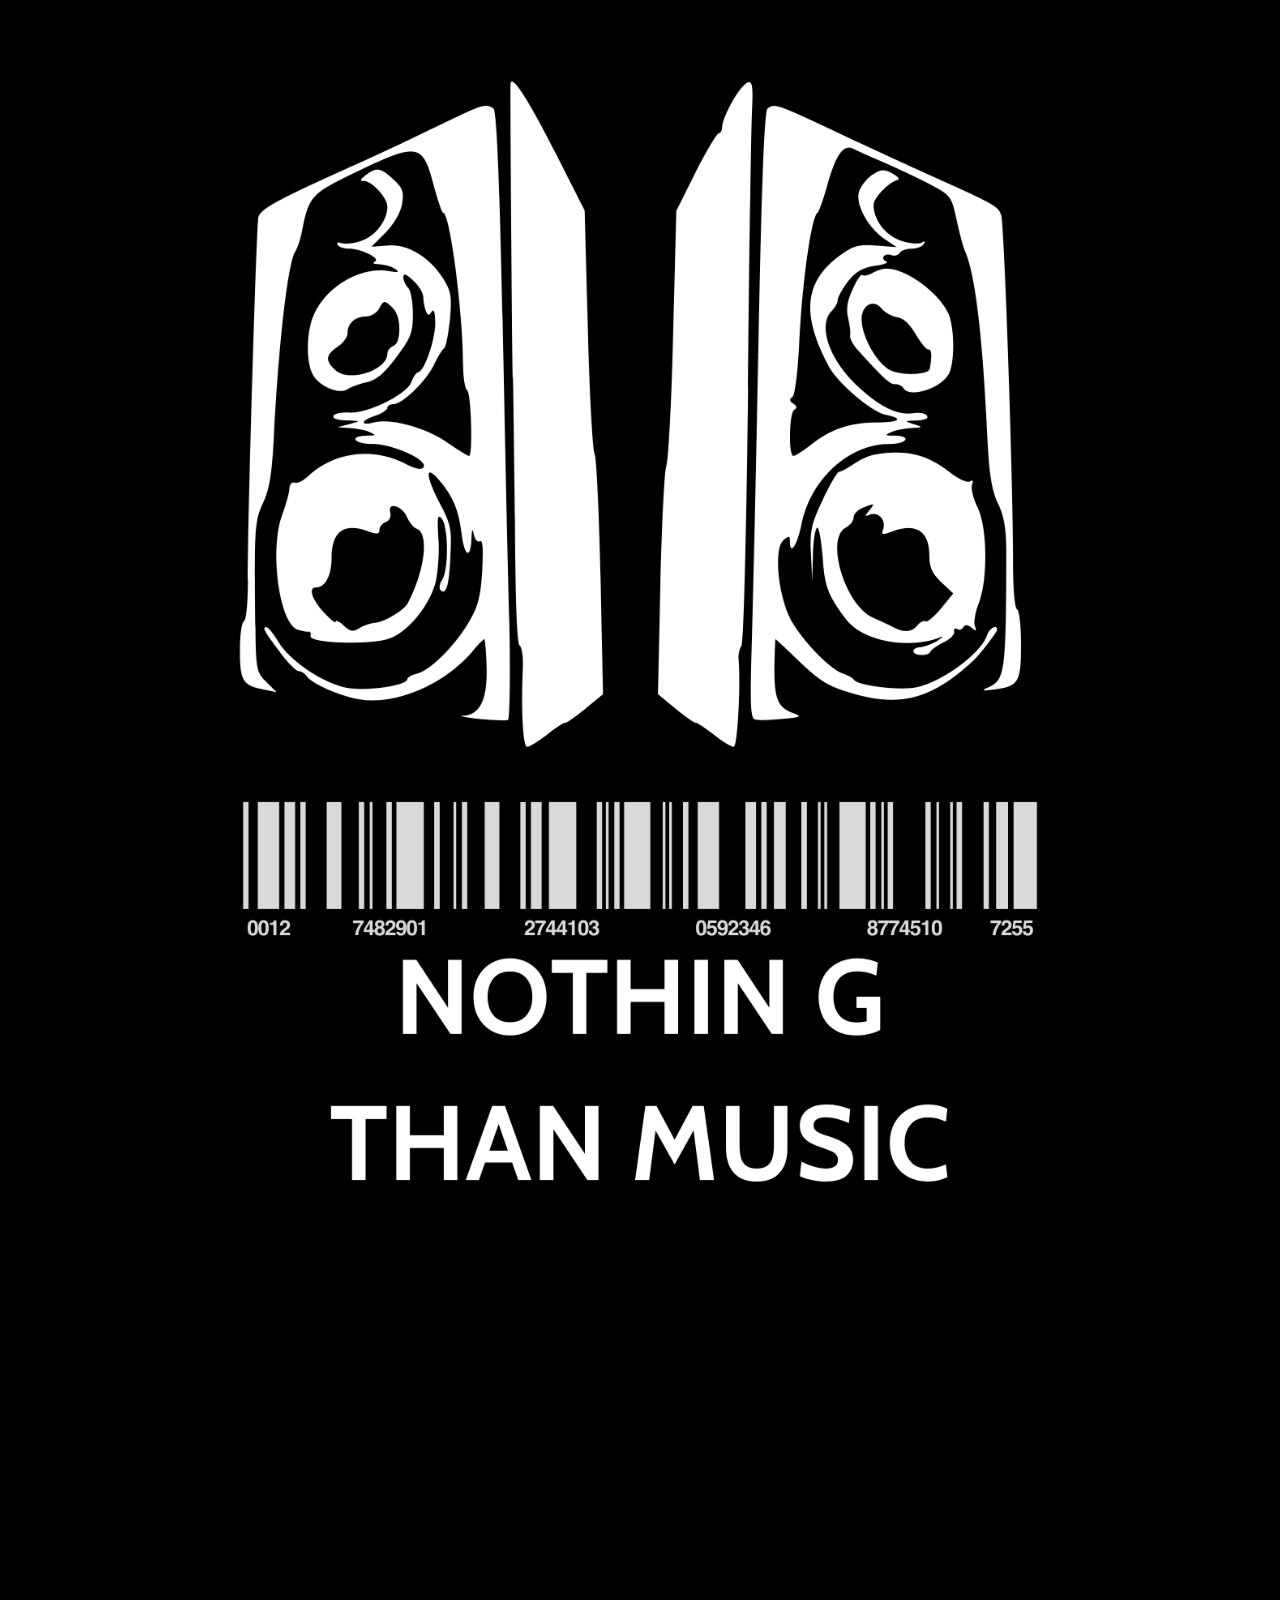
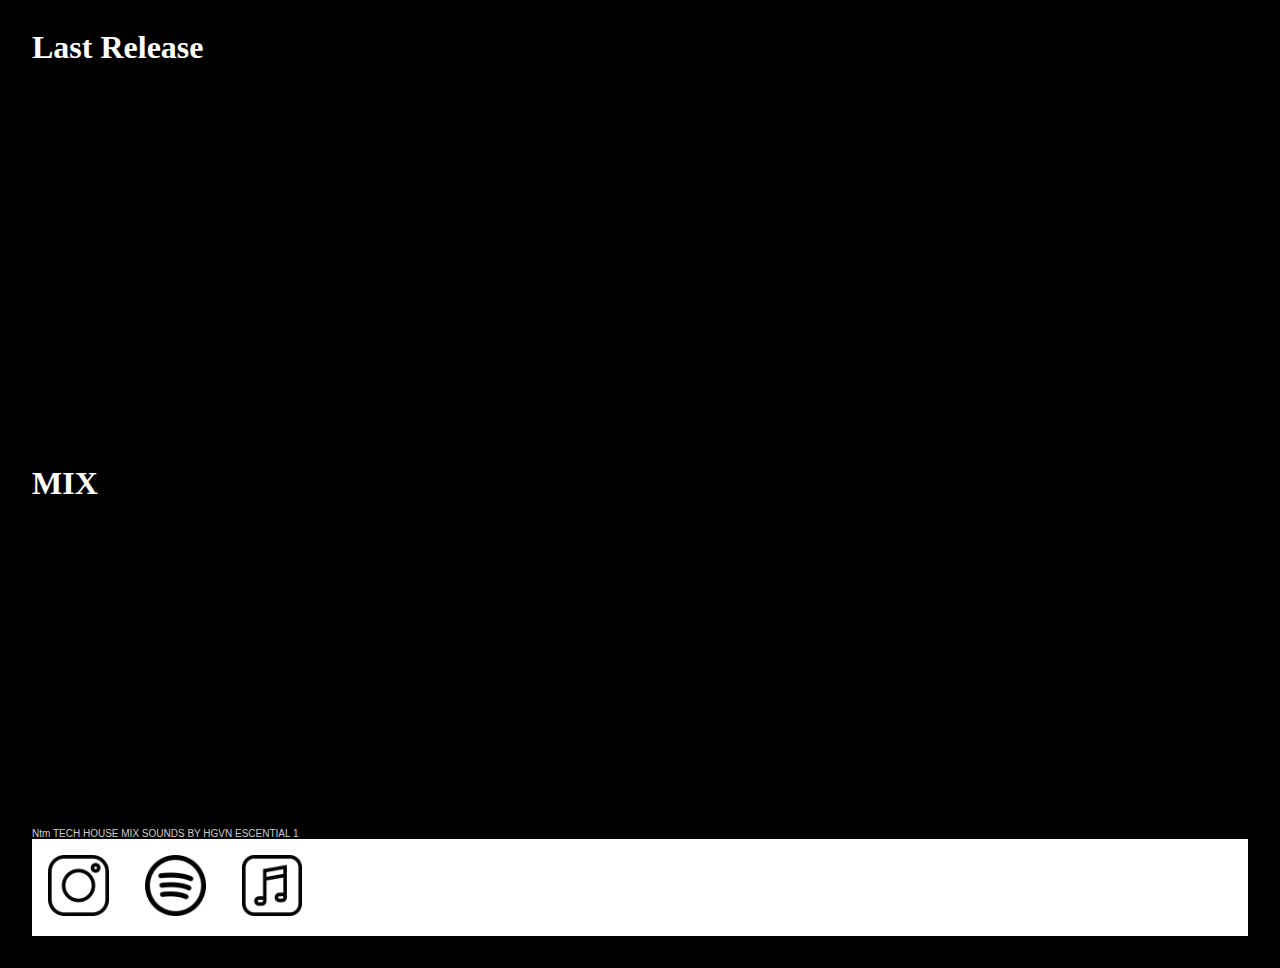
==== pages/index.html @ 2afb7f08 "FILES" ====
<!DOCTYPE html>
<html lang="en">
<head>
    <meta charset="UTF-8">
    <meta http-equiv="X-UA-Compatible" content="IE=edge">
    <meta name="viewport" content="width=device-width, initial-scale=1.0">
    <title>NOTHING THAN MUSIC</title>
    <link rel="stylesheet" href="./styles/index.css">
</head>
<body>
    <img src="./resources/LOGO.png" alt="logo-NTM" srcset="">
    
    <iframe style="border-radius:12px" src="https://open.spotify.com/embed/artist/4sk6DXhZeQdBZ5lH3Ci8Uc?utm_source=generator" width="100%" height="352" frameBorder="0" allowfullscreen="" allow="autoplay; clipboard-write; encrypted-media; fullscreen; picture-in-picture" loading="lazy"></iframe>
    <h1>Last Release</h1>
    <iframe style="border-radius:12px" src="https://open.spotify.com/embed/album/4oWrI0gwyO7rp2PGBE9s16?utm_source=generator" width="100%" height="352" frameBorder="0" allowfullscreen="" allow="autoplay; clipboard-write; encrypted-media; fullscreen; picture-in-picture" loading="lazy"></iframe>
    <h1>MIX</h1>
    <iframe
     width="100%" height="300" scrolling="no"
      frameborder="no" allow="autoplay" 
      src="https://w.soundcloud.com/player/?url=https%3A//api.soundcloud.com/tracks/1514206927&color=%23ff5500&auto_play=false&hide_related=false&show_comments=true&show_user=true&show_reposts=false&show_teaser=true&visual=true">
    </iframe><div style="font-size: 10px; color: #cccccc;line-break: anywhere;word-break: normal;overflow: hidden;white-space: nowrap;text-overflow: ellipsis; font-family: Interstate,Lucida Grande,Lucida Sans Unicode,Lucida Sans,Garuda,Verdana,Tahoma,sans-serif;font-weight: 100;">
        <a href="https://soundcloud.com/hgvbn" title="Ntm" target="_blank" style="color: #cccccc; text-decoration: none;">Ntm</a>
         <a href="https://soundcloud.com/hgvbn/tech-house-mix-sounds-by-hgvn-escential-1"
         title="TECH HOUSE MIX SOUNDS BY HGVN ESCENTIAL 1" target="_blank" style="color: #cccccc; text-decoration: none;">
         TECH HOUSE MIX SOUNDS BY HGVN ESCENTIAL 1</a></div>

    <footer>
        <div class="footer">
        <a href="https://www.instagram.com/ntm.mus/"><img src="./resources/instagram.png" alt="Instagram"></a>
        <a href="https://open.spotify.com/artist/4sk6DXhZeQdBZ5lH3Ci8Uc?si=1zTdvWA3SBSQCm59W_cpLw"><img src="./resources/spotify-logo.png" alt="Spotify"></a>
        <a href="https://music.apple.com/mx/artist/nothing-than-music/1683525278"><img src="./resources/music.png" alt="Apple Music"></a>

    </div>
    </footer>
</body>
</html>
---- pages/styles/index.css ----
body{
    background-color: black;
    color: white;
    margin: 2rem;
}

img{
    width: 100%;
    height: 100%;
}

footer img{
    padding: 1rem;
    width: 5%;
    height: 10%;
    background-color: white;
}
.footer{
    background-color: white;
}

A{
    color: white;
}
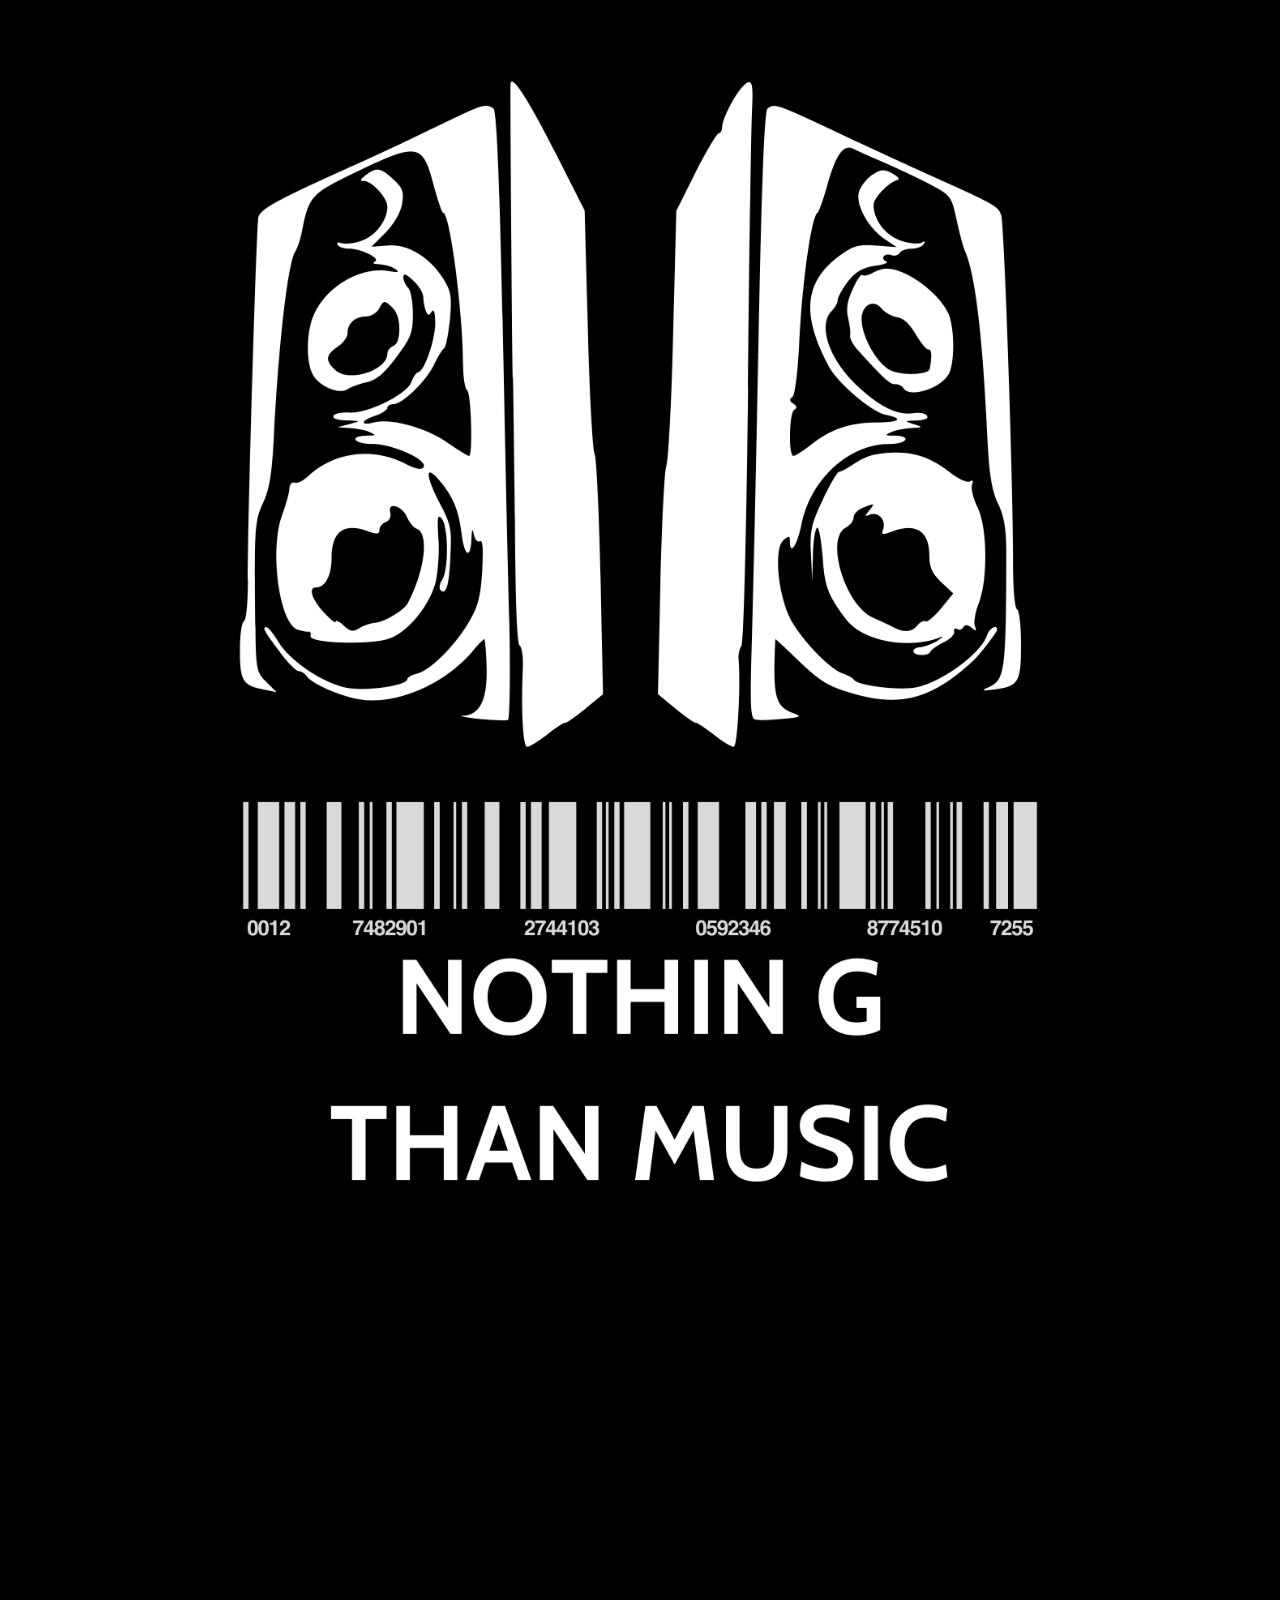
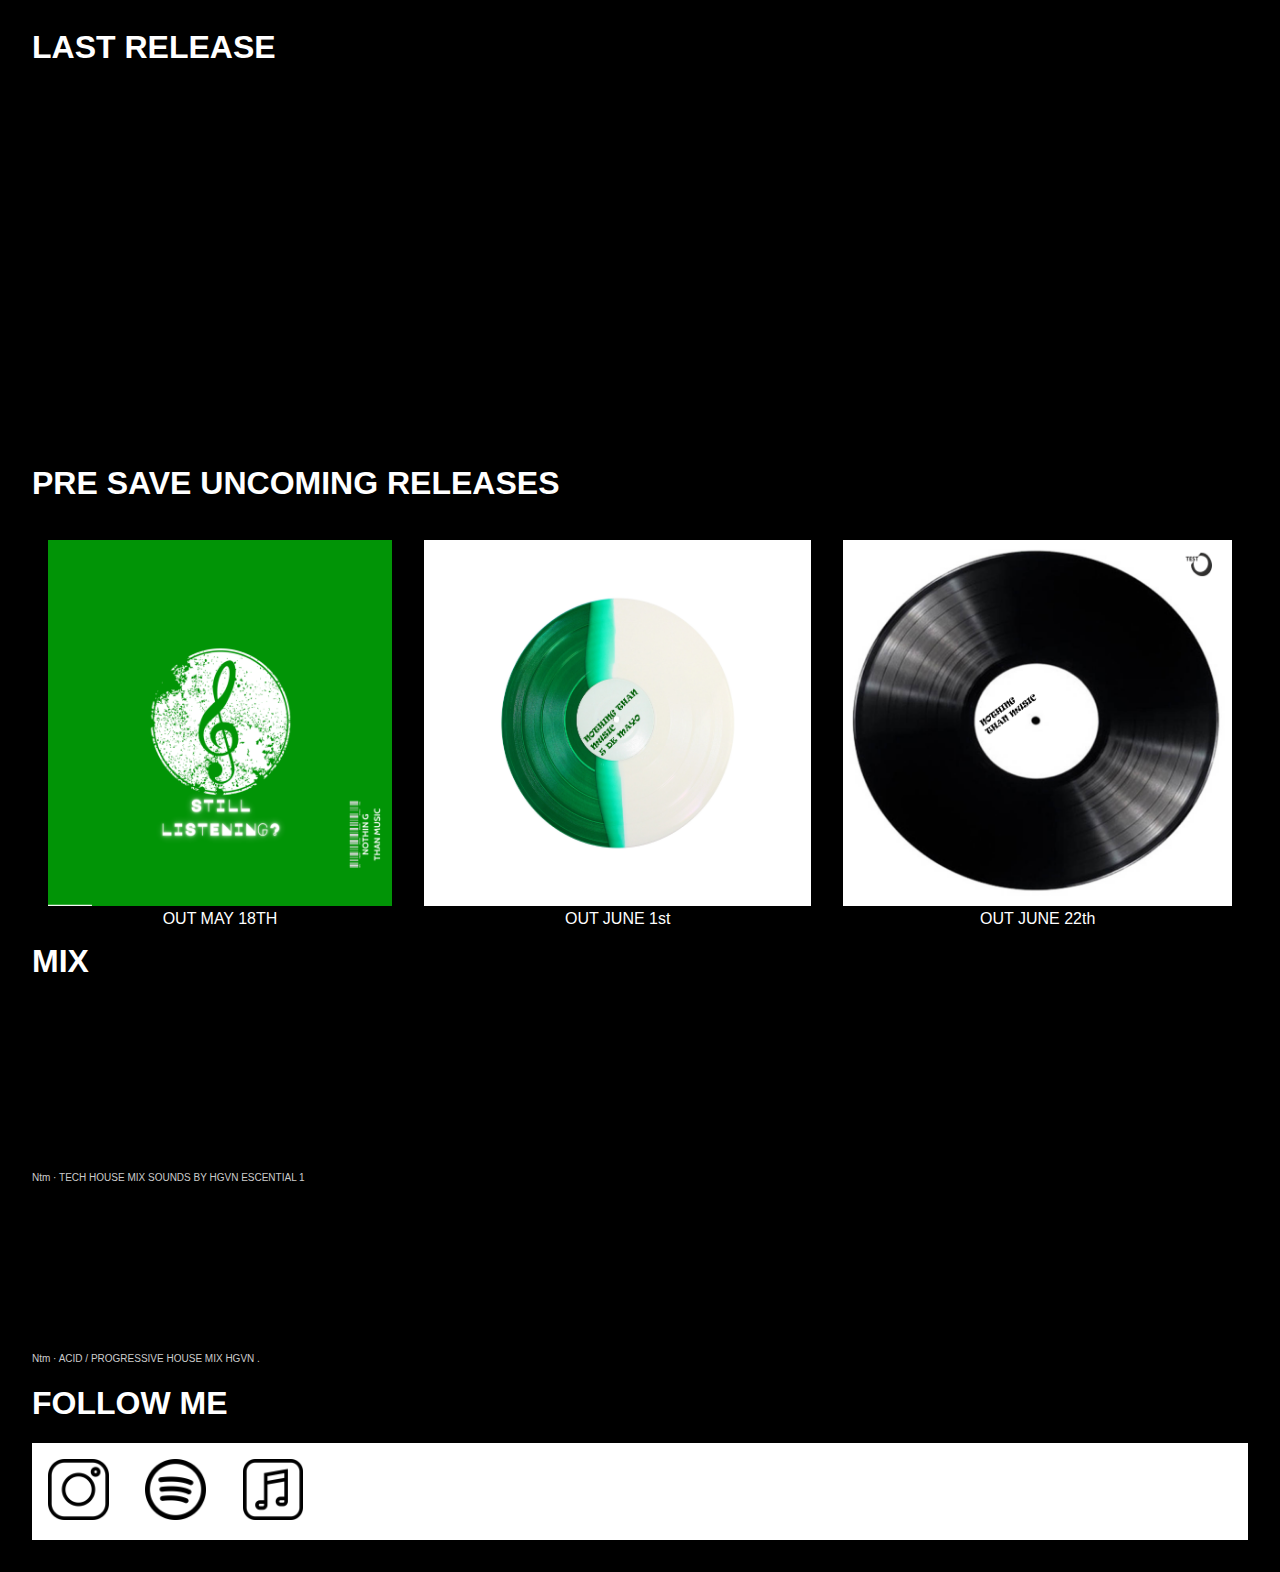
==== commit e2276593: "new change" ====
--- a/pages/index.html
+++ b/pages/index.html
@@ -9,27 +9,47 @@
 </head>
 <body>
     <img src="./resources/LOGO.png" alt="logo-NTM" srcset="">
+    <iframe style="border-radius:12px" src="https://open.spotify.com/embed/artist/4sk6DXhZeQdBZ5lH3Ci8Uc?utm_source=generator" width="100%" height="352" frameBorder="0" allowfullscreen="" allow="autoplay; clipboard-write; encrypted-media; fullscreen; picture-in-picture" loading="lazy"></iframe>
+   
+    <h1>LAST RELEASE</h1>
+    <iframe style="border-radius:12px" src="https://open.spotify.com/embed/album/4oWrI0gwyO7rp2PGBE9s16?utm_source=generator" width="100%" height="352" frameBorder="0" allowfullscreen="" allow="autoplay; clipboard-write; encrypted-media; fullscreen; picture-in-picture" loading="lazy"></iframe>
     
-    <iframe style="border-radius:12px" src="https://open.spotify.com/embed/artist/4sk6DXhZeQdBZ5lH3Ci8Uc?utm_source=generator" width="100%" height="352" frameBorder="0" allowfullscreen="" allow="autoplay; clipboard-write; encrypted-media; fullscreen; picture-in-picture" loading="lazy"></iframe>
-    <h1>Last Release</h1>
-    <iframe style="border-radius:12px" src="https://open.spotify.com/embed/album/4oWrI0gwyO7rp2PGBE9s16?utm_source=generator" width="100%" height="352" frameBorder="0" allowfullscreen="" allow="autoplay; clipboard-write; encrypted-media; fullscreen; picture-in-picture" loading="lazy"></iframe>
+    <h1>PRE SAVE UNCOMING RELEASES</h1>
+    <div class="uncoming">
+        <div class="item">
+            <a href="https://share.amuse.io/track/nothing-than-music-still-listening">
+                <img src="./resources/STILL LISTENING.png" alt="stillListening"/>
+                OUT MAY 18TH
+            </a>
+        </div>
+            
+        <div class="item">
+        <a href="https://share.amuse.io/track/nothing-than-music-5-de-mayo">
+            <img src="./resources/5MAYOCOVER.png" alt="5mayocover"/>
+            OUT JUNE 1st
+        </a>
+        </div>
+        
+        <div class="item">
+        <a href="https://share.amuse.io/track/nothing-than-music-test">
+            <img src="./resources/TESTCOVER.png" alt="testcover"/>
+            OUT JUNE 22th
+        </a>
+        </div>
+        
+    </div>
+    
     <h1>MIX</h1>
-    <iframe
-     width="100%" height="300" scrolling="no"
-      frameborder="no" allow="autoplay" 
-      src="https://w.soundcloud.com/player/?url=https%3A//api.soundcloud.com/tracks/1514206927&color=%23ff5500&auto_play=false&hide_related=false&show_comments=true&show_user=true&show_reposts=false&show_teaser=true&visual=true">
-    </iframe><div style="font-size: 10px; color: #cccccc;line-break: anywhere;word-break: normal;overflow: hidden;white-space: nowrap;text-overflow: ellipsis; font-family: Interstate,Lucida Grande,Lucida Sans Unicode,Lucida Sans,Garuda,Verdana,Tahoma,sans-serif;font-weight: 100;">
-        <a href="https://soundcloud.com/hgvbn" title="Ntm" target="_blank" style="color: #cccccc; text-decoration: none;">Ntm</a>
-         <a href="https://soundcloud.com/hgvbn/tech-house-mix-sounds-by-hgvn-escential-1"
-         title="TECH HOUSE MIX SOUNDS BY HGVN ESCENTIAL 1" target="_blank" style="color: #cccccc; text-decoration: none;">
-         TECH HOUSE MIX SOUNDS BY HGVN ESCENTIAL 1</a></div>
+    <iframe width="100%" height="166" scrolling="no" frameborder="no" allow="autoplay" src="https://w.soundcloud.com/player/?url=https%3A//api.soundcloud.com/tracks/1514206927&color=%23cccccc&auto_play=false&hide_related=false&show_comments=true&show_user=true&show_reposts=false&show_teaser=true"></iframe><div style="font-size: 10px; color: #cccccc;line-break: anywhere;word-break: normal;overflow: hidden;white-space: nowrap;text-overflow: ellipsis; font-family: Interstate,Lucida Grande,Lucida Sans Unicode,Lucida Sans,Garuda,Verdana,Tahoma,sans-serif;font-weight: 100;"><a href="https://soundcloud.com/hgvbn" title="Ntm" target="_blank" style="color: #cccccc; text-decoration: none;">Ntm</a> · <a href="https://soundcloud.com/hgvbn/tech-house-mix-sounds-by-hgvn-escential-1" title="TECH HOUSE MIX SOUNDS BY HGVN ESCENTIAL 1" target="_blank" style="color: #cccccc; text-decoration: none;">TECH HOUSE MIX SOUNDS BY HGVN ESCENTIAL 1</a></div>
+    <iframe width="100%" height="166" scrolling="no" frameborder="no" allow="autoplay" src="https://w.soundcloud.com/player/?url=https%3A//api.soundcloud.com/tracks/1508832571&color=%23cccccc&auto_play=false&hide_related=false&show_comments=true&show_user=true&show_reposts=false&show_teaser=true"></iframe><div style="font-size: 10px; color: #cccccc;line-break: anywhere;word-break: normal;overflow: hidden;white-space: nowrap;text-overflow: ellipsis; font-family: Interstate,Lucida Grande,Lucida Sans Unicode,Lucida Sans,Garuda,Verdana,Tahoma,sans-serif;font-weight: 100;"><a href="https://soundcloud.com/hgvbn" title="Ntm" target="_blank" style="color: #cccccc; text-decoration: none;">Ntm</a> · <a href="https://soundcloud.com/hgvbn/acid-progressive-house-mix-hgvn" title="ACID / PROGRESSIVE HOUSE MIX HGVN  ." target="_blank" style="color: #cccccc; text-decoration: none;">ACID / PROGRESSIVE HOUSE MIX HGVN  .</a></div>
+
+    <h1>FOLLOW ME </h1>
 
     <footer>
         <div class="footer">
         <a href="https://www.instagram.com/ntm.mus/"><img src="./resources/instagram.png" alt="Instagram"></a>
         <a href="https://open.spotify.com/artist/4sk6DXhZeQdBZ5lH3Ci8Uc?si=1zTdvWA3SBSQCm59W_cpLw"><img src="./resources/spotify-logo.png" alt="Spotify"></a>
         <a href="https://music.apple.com/mx/artist/nothing-than-music/1683525278"><img src="./resources/music.png" alt="Apple Music"></a>
-
     </div>
     </footer>
 </body>
--- a/pages/styles/index.css
+++ b/pages/styles/index.css
@@ -2,6 +2,21 @@
     background-color: black;
     color: white;
     margin: 2rem;
+    font-family:Verdana, Geneva, Tahoma, sans-serif;
+}
+
+.uncoming{
+    display: flex;
+    width: 100%;
+    height: 100%;
+    text-align: center;
+    background-color: black;
+}
+.item{
+    margin: 1rem;
+
+    justify-content: space-around;
+
 }
 
 img{
@@ -20,5 +35,12 @@
 }
 
 A{
+    text-decoration: none;
     color: white;
+}
+
+a:hover{
+    
+    background-color: white;
+    color:black;
 }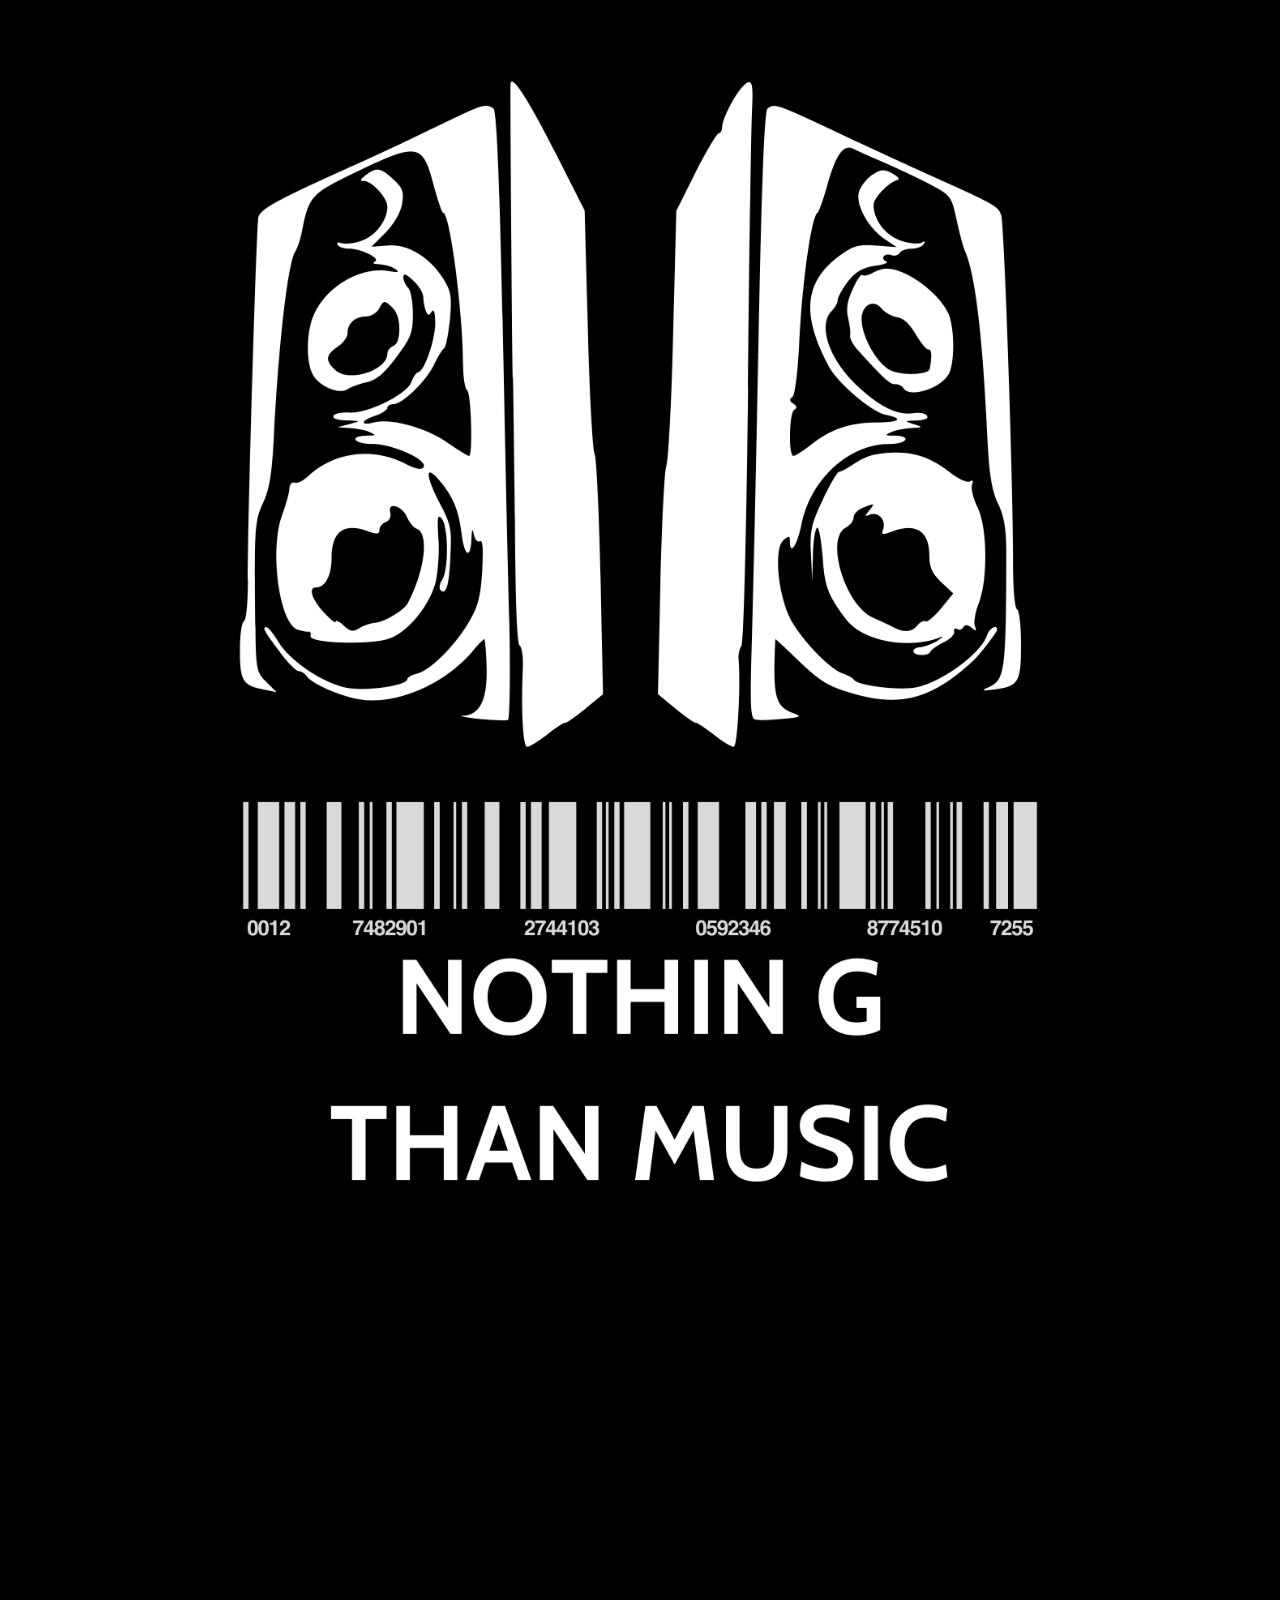
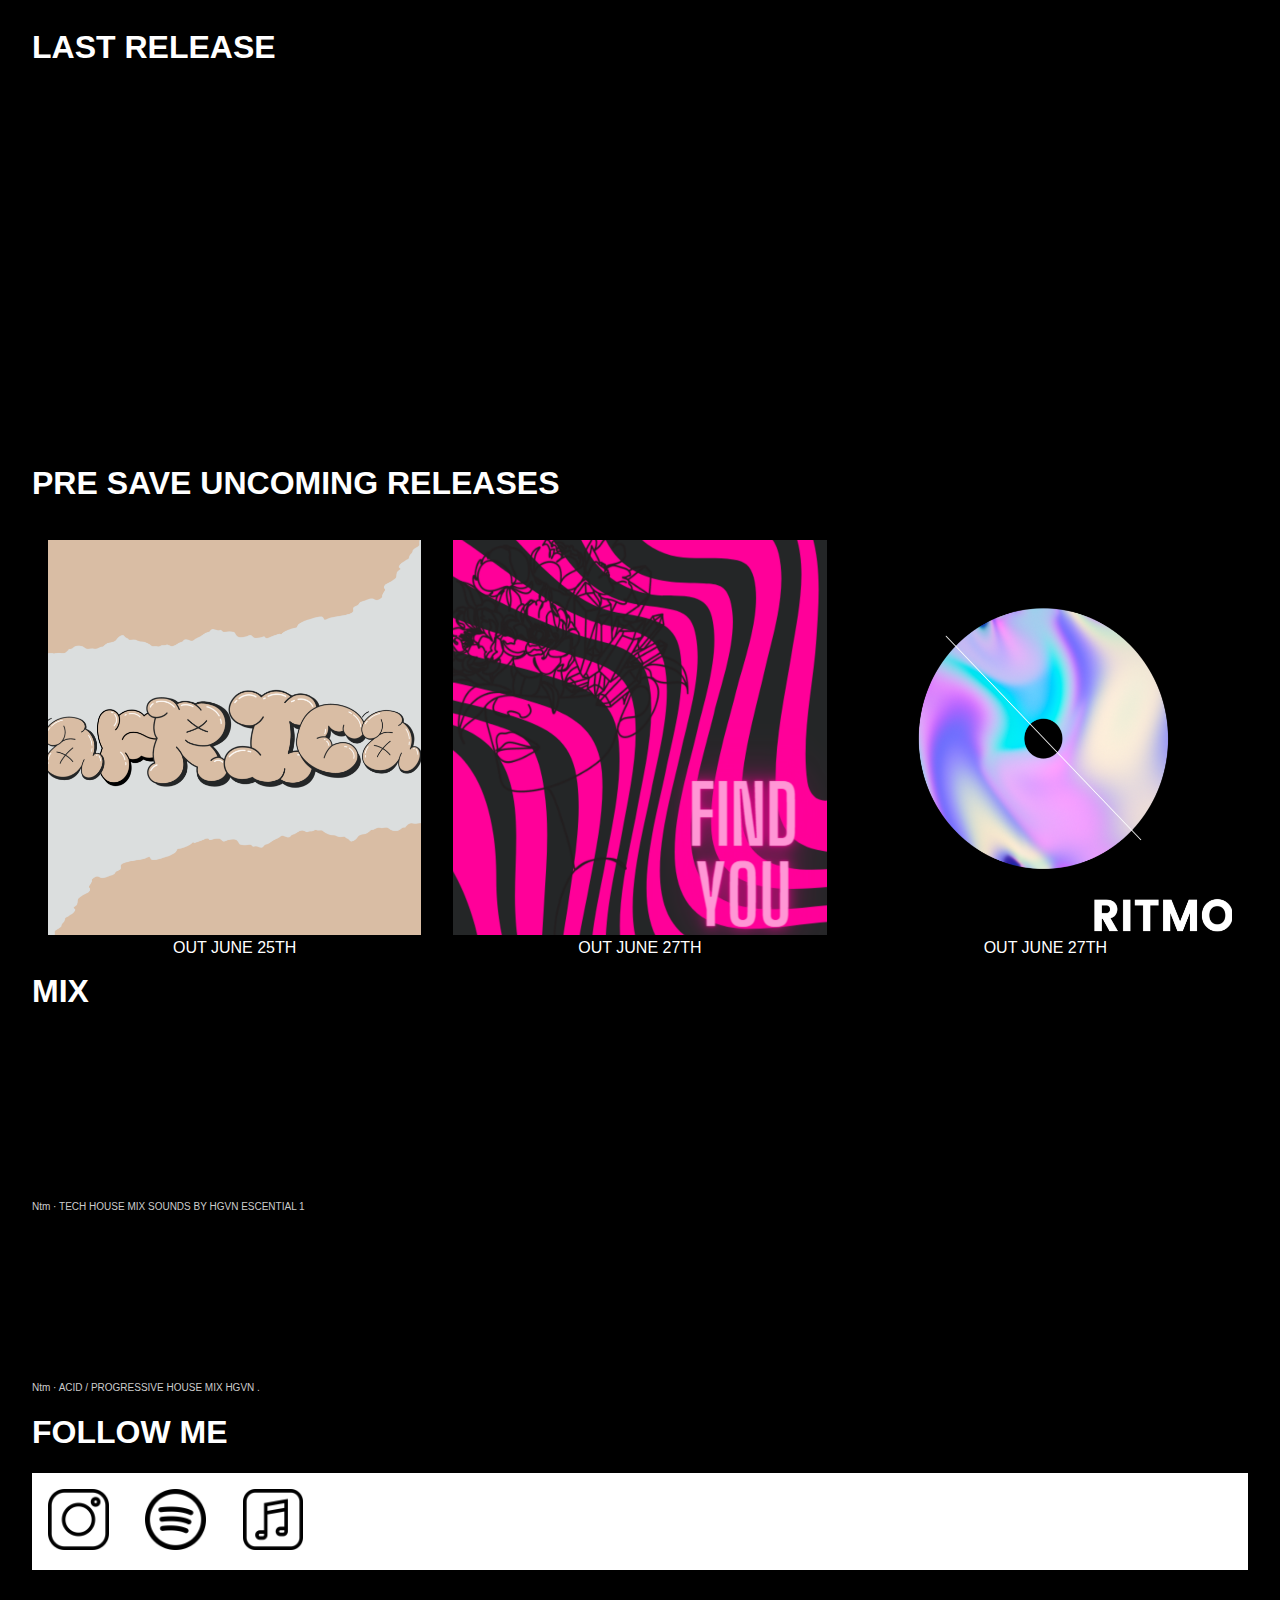
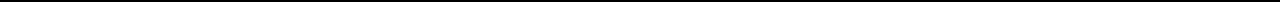
==== commit dd450659: "Push it" ====
--- a/pages/index.html
+++ b/pages/index.html
@@ -12,28 +12,28 @@
     <iframe style="border-radius:12px" src="https://open.spotify.com/embed/artist/4sk6DXhZeQdBZ5lH3Ci8Uc?utm_source=generator" width="100%" height="352" frameBorder="0" allowfullscreen="" allow="autoplay; clipboard-write; encrypted-media; fullscreen; picture-in-picture" loading="lazy"></iframe>
    
     <h1>LAST RELEASE</h1>
-    <iframe style="border-radius:12px" src="https://open.spotify.com/embed/album/4oWrI0gwyO7rp2PGBE9s16?utm_source=generator" width="100%" height="352" frameBorder="0" allowfullscreen="" allow="autoplay; clipboard-write; encrypted-media; fullscreen; picture-in-picture" loading="lazy"></iframe>
-    
+    <iframe style="border-radius:12px" src="https://open.spotify.com/embed/album/2XUTgIG0B2wXIcCSN5QohQ?utm_source=generator" width="100%" height="352" frameBorder="0" allowfullscreen="" allow="autoplay; clipboard-write; encrypted-media; fullscreen; picture-in-picture" loading="lazy"></iframe>
+   
     <h1>PRE SAVE UNCOMING RELEASES</h1>
     <div class="uncoming">
         <div class="item">
             <a href="https://share.amuse.io/track/nothing-than-music-still-listening">
-                <img src="./resources/STILL LISTENING.png" alt="stillListening"/>
-                OUT MAY 18TH
+                <img src="./resources/africa.png" alt="stillListening"/>
+                OUT JUNE 25TH
             </a>
         </div>
             
         <div class="item">
         <a href="https://share.amuse.io/track/nothing-than-music-5-de-mayo">
-            <img src="./resources/5MAYOCOVER.png" alt="5mayocover"/>
-            OUT JUNE 1st
+            <img src="./resources/find_you.png" alt="5mayocover"/>
+            OUT JUNE 27TH
         </a>
         </div>
         
         <div class="item">
         <a href="https://share.amuse.io/track/nothing-than-music-test">
-            <img src="./resources/TESTCOVER.png" alt="testcover"/>
-            OUT JUNE 22th
+            <img src="./resources/RITMO.png" alt="testcover"/>
+            OUT JUNE 27TH
         </a>
         </div>
         
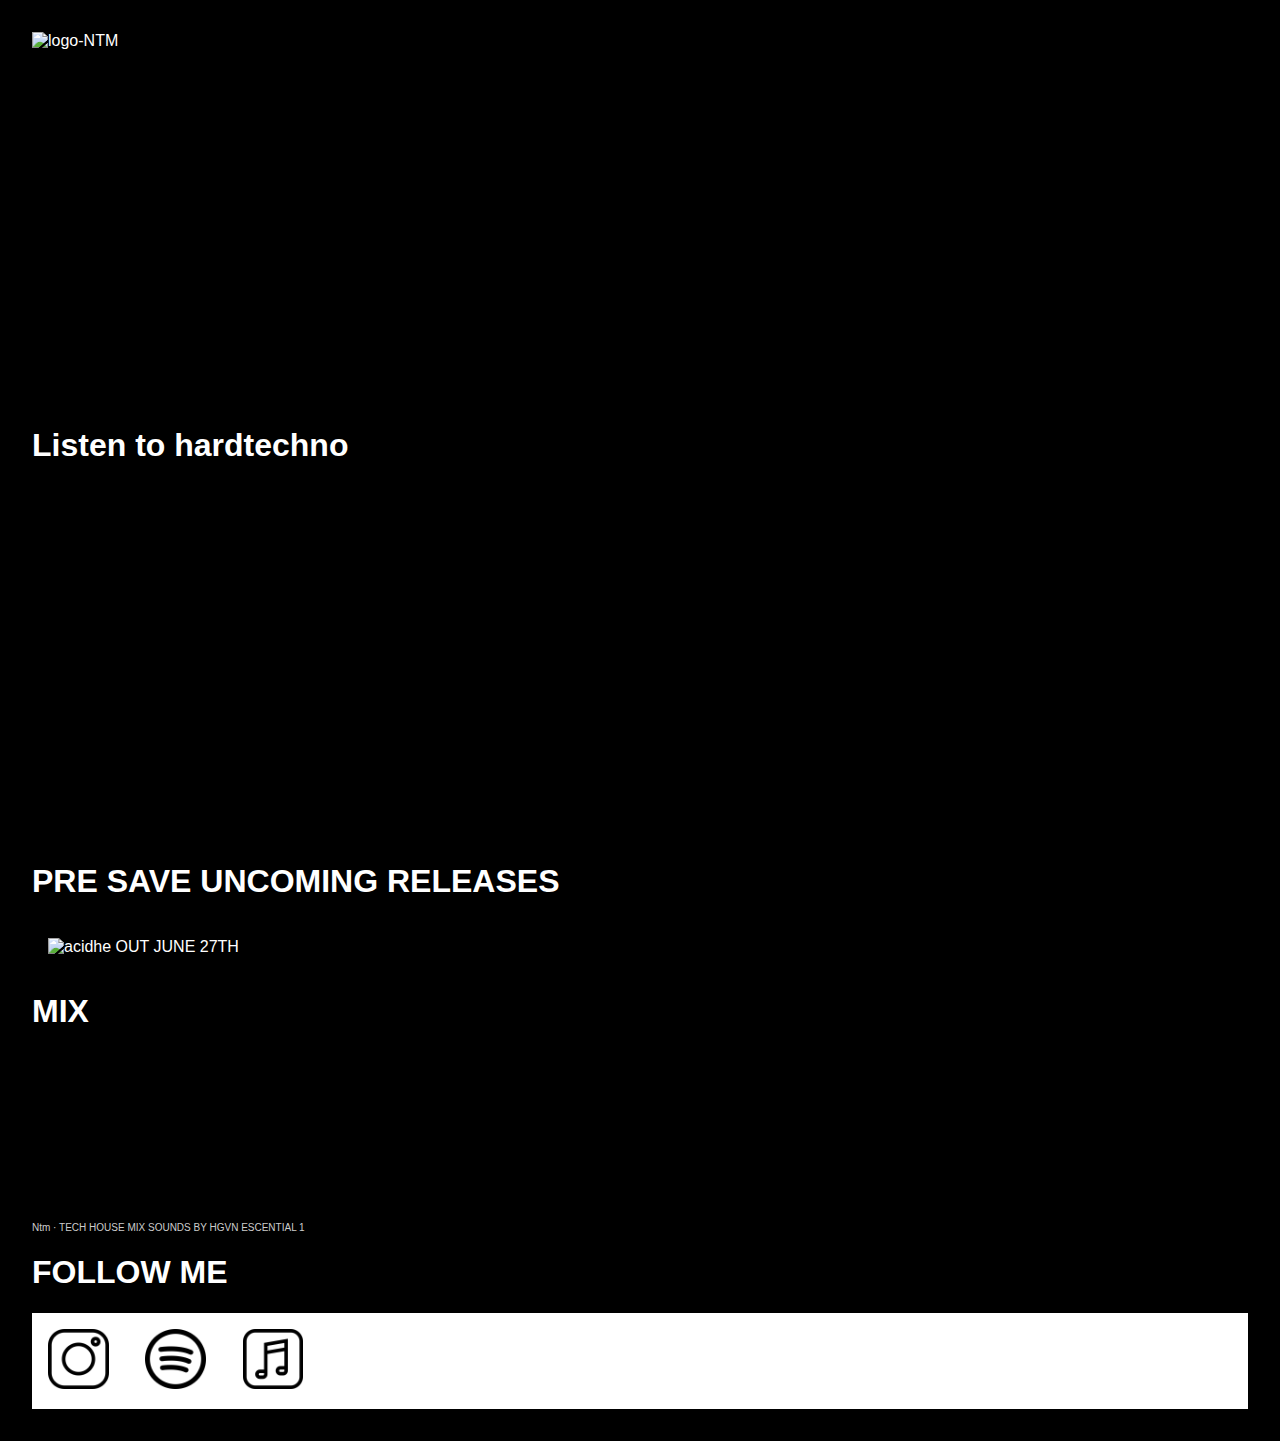
==== commit 27020bdb: "changs" ====
--- a/pages/index.html
+++ b/pages/index.html
@@ -8,40 +8,24 @@
     <link rel="stylesheet" href="./styles/index.css">
 </head>
 <body>
-    <img src="./resources/LOGO.png" alt="logo-NTM" srcset="">
+    <img src="./resources/logo.png" alt="logo-NTM" srcset="">
     <iframe style="border-radius:12px" src="https://open.spotify.com/embed/artist/4sk6DXhZeQdBZ5lH3Ci8Uc?utm_source=generator" width="100%" height="352" frameBorder="0" allowfullscreen="" allow="autoplay; clipboard-write; encrypted-media; fullscreen; picture-in-picture" loading="lazy"></iframe>
    
-    <h1>LAST RELEASE</h1>
-    <iframe style="border-radius:12px" src="https://open.spotify.com/embed/album/2XUTgIG0B2wXIcCSN5QohQ?utm_source=generator" width="100%" height="352" frameBorder="0" allowfullscreen="" allow="autoplay; clipboard-write; encrypted-media; fullscreen; picture-in-picture" loading="lazy"></iframe>
-   
+    <h1>Listen to hardtechno</h1>
+    <iframe style="border-radius:12px" src="https://open.spotify.com/embed/track/1cAdkmITJPd8L5XR43k6mg?utm_source=generator" width="100%" height="352" frameBorder="0" allowfullscreen="" allow="autoplay; clipboard-write; encrypted-media; fullscreen; picture-in-picture" loading="lazy"></iframe>   
     <h1>PRE SAVE UNCOMING RELEASES</h1>
     <div class="uncoming">
-        <div class="item">
-            <a href="https://share.amuse.io/track/nothing-than-music-still-listening">
-                <img src="./resources/africa.png" alt="stillListening"/>
-                OUT JUNE 25TH
-            </a>
-        </div>
             
         <div class="item">
-        <a href="https://share.amuse.io/track/nothing-than-music-5-de-mayo">
-            <img src="./resources/find_you.png" alt="5mayocover"/>
+        <a href="https://share.amuse.io/track/nothing-than-music-acid-hellowen">
+            <img src="./resources/AcidHellowen.png" alt="acidhe"/>
             OUT JUNE 27TH
         </a>
         </div>
-        
-        <div class="item">
-        <a href="https://share.amuse.io/track/nothing-than-music-test">
-            <img src="./resources/RITMO.png" alt="testcover"/>
-            OUT JUNE 27TH
-        </a>
-        </div>
-        
     </div>
     
     <h1>MIX</h1>
     <iframe width="100%" height="166" scrolling="no" frameborder="no" allow="autoplay" src="https://w.soundcloud.com/player/?url=https%3A//api.soundcloud.com/tracks/1514206927&color=%23cccccc&auto_play=false&hide_related=false&show_comments=true&show_user=true&show_reposts=false&show_teaser=true"></iframe><div style="font-size: 10px; color: #cccccc;line-break: anywhere;word-break: normal;overflow: hidden;white-space: nowrap;text-overflow: ellipsis; font-family: Interstate,Lucida Grande,Lucida Sans Unicode,Lucida Sans,Garuda,Verdana,Tahoma,sans-serif;font-weight: 100;"><a href="https://soundcloud.com/hgvbn" title="Ntm" target="_blank" style="color: #cccccc; text-decoration: none;">Ntm</a> · <a href="https://soundcloud.com/hgvbn/tech-house-mix-sounds-by-hgvn-escential-1" title="TECH HOUSE MIX SOUNDS BY HGVN ESCENTIAL 1" target="_blank" style="color: #cccccc; text-decoration: none;">TECH HOUSE MIX SOUNDS BY HGVN ESCENTIAL 1</a></div>
-    <iframe width="100%" height="166" scrolling="no" frameborder="no" allow="autoplay" src="https://w.soundcloud.com/player/?url=https%3A//api.soundcloud.com/tracks/1508832571&color=%23cccccc&auto_play=false&hide_related=false&show_comments=true&show_user=true&show_reposts=false&show_teaser=true"></iframe><div style="font-size: 10px; color: #cccccc;line-break: anywhere;word-break: normal;overflow: hidden;white-space: nowrap;text-overflow: ellipsis; font-family: Interstate,Lucida Grande,Lucida Sans Unicode,Lucida Sans,Garuda,Verdana,Tahoma,sans-serif;font-weight: 100;"><a href="https://soundcloud.com/hgvbn" title="Ntm" target="_blank" style="color: #cccccc; text-decoration: none;">Ntm</a> · <a href="https://soundcloud.com/hgvbn/acid-progressive-house-mix-hgvn" title="ACID / PROGRESSIVE HOUSE MIX HGVN  ." target="_blank" style="color: #cccccc; text-decoration: none;">ACID / PROGRESSIVE HOUSE MIX HGVN  .</a></div>
 
     <h1>FOLLOW ME </h1>
 
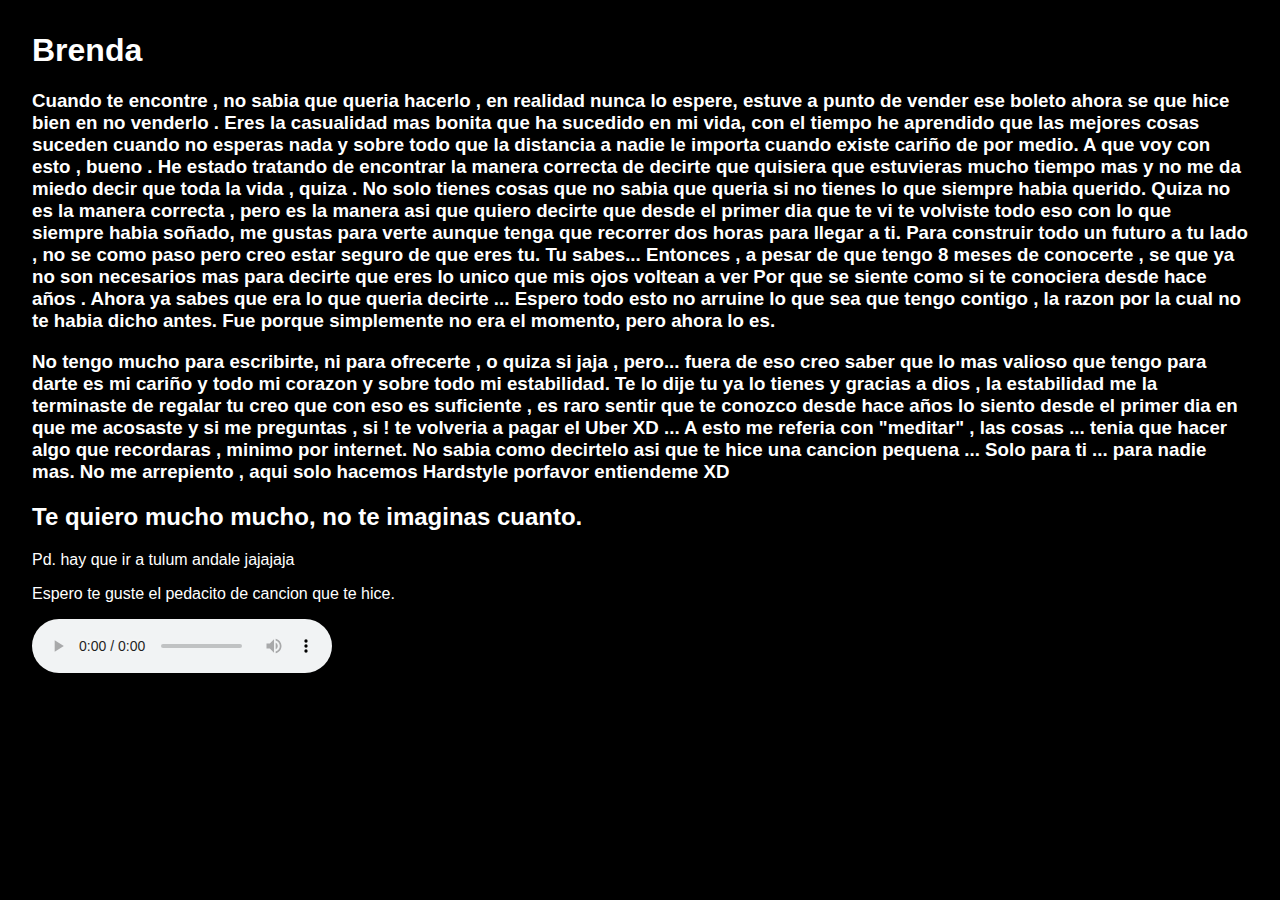
==== commit e31dfffa: "last files" ====
--- a/pages/index.html
+++ b/pages/index.html
@@ -8,33 +8,40 @@
     <link rel="stylesheet" href="./styles/index.css">
 </head>
 <body>
-    <img src="./resources/logo.png" alt="logo-NTM" srcset="">
-    <iframe style="border-radius:12px" src="https://open.spotify.com/embed/artist/4sk6DXhZeQdBZ5lH3Ci8Uc?utm_source=generator" width="100%" height="352" frameBorder="0" allowfullscreen="" allow="autoplay; clipboard-write; encrypted-media; fullscreen; picture-in-picture" loading="lazy"></iframe>
+    <h1>Brenda</h1>
+   <h3>Cuando te encontre , no sabia que queria hacerlo , en realidad nunca lo espere, estuve a punto de vender ese boleto
+    ahora se que hice bien en no venderlo . Eres la casualidad mas bonita que ha sucedido en mi vida,
+    con el tiempo he aprendido que las mejores cosas suceden cuando no esperas nada y sobre todo que la distancia a nadie le importa
+    cuando existe cariño de por medio. A que voy con esto , bueno . He estado tratando de encontrar la manera correcta
+    de decirte que quisiera que estuvieras mucho tiempo mas y no me da miedo decir que toda la vida , quiza . 
+    No solo tienes cosas que no sabia que queria si no tienes lo que siempre habia querido. 
+    Quiza no es la manera correcta , pero es la manera asi que quiero decirte que desde el primer dia que te vi 
+    te volviste todo eso con lo que siempre habia soñado, me gustas para verte aunque tenga que recorrer dos horas para llegar a ti.
+    Para construir todo un futuro a tu lado , no se como paso pero creo estar seguro de que eres tu. Tu sabes... 
+    Entonces , a pesar de que tengo 8 meses de conocerte , se que ya no son necesarios mas para decirte que eres lo unico que mis ojos voltean a ver
+    Por que se siente como si te conociera desde hace años . 
+    
+    Ahora ya sabes que era lo que queria decirte ... 
+    Espero todo esto no arruine lo que sea que tengo contigo , la razon por la cual no te habia dicho antes. Fue porque 
+    simplemente no era el momento, pero ahora lo es.
+   </h3>
+   <h3>No tengo mucho para escribirte, ni para ofrecerte , o quiza si jaja , pero... fuera de eso creo saber 
+    que lo mas valioso que tengo para darte es mi cariño y todo mi corazon y sobre todo mi estabilidad.
+     Te lo dije tu ya lo tienes y gracias a dios , la estabilidad me la terminaste de regalar tu
+    creo que con eso es suficiente , es raro sentir que te conozco desde hace años
+    lo siento desde el primer dia en que me acosaste y si me preguntas , si ! te volveria a pagar el Uber XD ...
+    A esto me referia con "meditar" , las cosas ... tenia que hacer algo que recordaras , minimo por internet. 
+    No sabia como decirtelo asi que te hice una cancion pequena ... Solo para ti ... para nadie mas.
+    No me arrepiento , aqui solo hacemos Hardstyle porfavor entiendeme XD
+
+   </h3>
+   <h2>Te quiero mucho mucho, no te imaginas cuanto. </h2>
    
-    <h1>Listen to hardtechno</h1>
-    <iframe style="border-radius:12px" src="https://open.spotify.com/embed/track/1cAdkmITJPd8L5XR43k6mg?utm_source=generator" width="100%" height="352" frameBorder="0" allowfullscreen="" allow="autoplay; clipboard-write; encrypted-media; fullscreen; picture-in-picture" loading="lazy"></iframe>   
-    <h1>PRE SAVE UNCOMING RELEASES</h1>
-    <div class="uncoming">
-            
-        <div class="item">
-        <a href="https://share.amuse.io/track/nothing-than-music-acid-hellowen">
-            <img src="./resources/AcidHellowen.png" alt="acidhe"/>
-            OUT JUNE 27TH
-        </a>
-        </div>
-    </div>
-    
-    <h1>MIX</h1>
-    <iframe width="100%" height="166" scrolling="no" frameborder="no" allow="autoplay" src="https://w.soundcloud.com/player/?url=https%3A//api.soundcloud.com/tracks/1514206927&color=%23cccccc&auto_play=false&hide_related=false&show_comments=true&show_user=true&show_reposts=false&show_teaser=true"></iframe><div style="font-size: 10px; color: #cccccc;line-break: anywhere;word-break: normal;overflow: hidden;white-space: nowrap;text-overflow: ellipsis; font-family: Interstate,Lucida Grande,Lucida Sans Unicode,Lucida Sans,Garuda,Verdana,Tahoma,sans-serif;font-weight: 100;"><a href="https://soundcloud.com/hgvbn" title="Ntm" target="_blank" style="color: #cccccc; text-decoration: none;">Ntm</a> · <a href="https://soundcloud.com/hgvbn/tech-house-mix-sounds-by-hgvn-escential-1" title="TECH HOUSE MIX SOUNDS BY HGVN ESCENTIAL 1" target="_blank" style="color: #cccccc; text-decoration: none;">TECH HOUSE MIX SOUNDS BY HGVN ESCENTIAL 1</a></div>
-
-    <h1>FOLLOW ME </h1>
-
-    <footer>
-        <div class="footer">
-        <a href="https://www.instagram.com/ntm.mus/"><img src="./resources/instagram.png" alt="Instagram"></a>
-        <a href="https://open.spotify.com/artist/4sk6DXhZeQdBZ5lH3Ci8Uc?si=1zTdvWA3SBSQCm59W_cpLw"><img src="./resources/spotify-logo.png" alt="Spotify"></a>
-        <a href="https://music.apple.com/mx/artist/nothing-than-music/1683525278"><img src="./resources/music.png" alt="Apple Music"></a>
-    </div>
-    </footer>
+   <p>Pd. hay que ir a tulum andale jajajaja</p>
+   <p>Espero te guste el pedacito de cancion que te hice.</p>
+   <audio controls>
+    <source src="horse.ogg" type="audio/ogg">
+    <source src="horse.mp3" type="audio/mpeg">
+    </audio>
 </body>
 </html>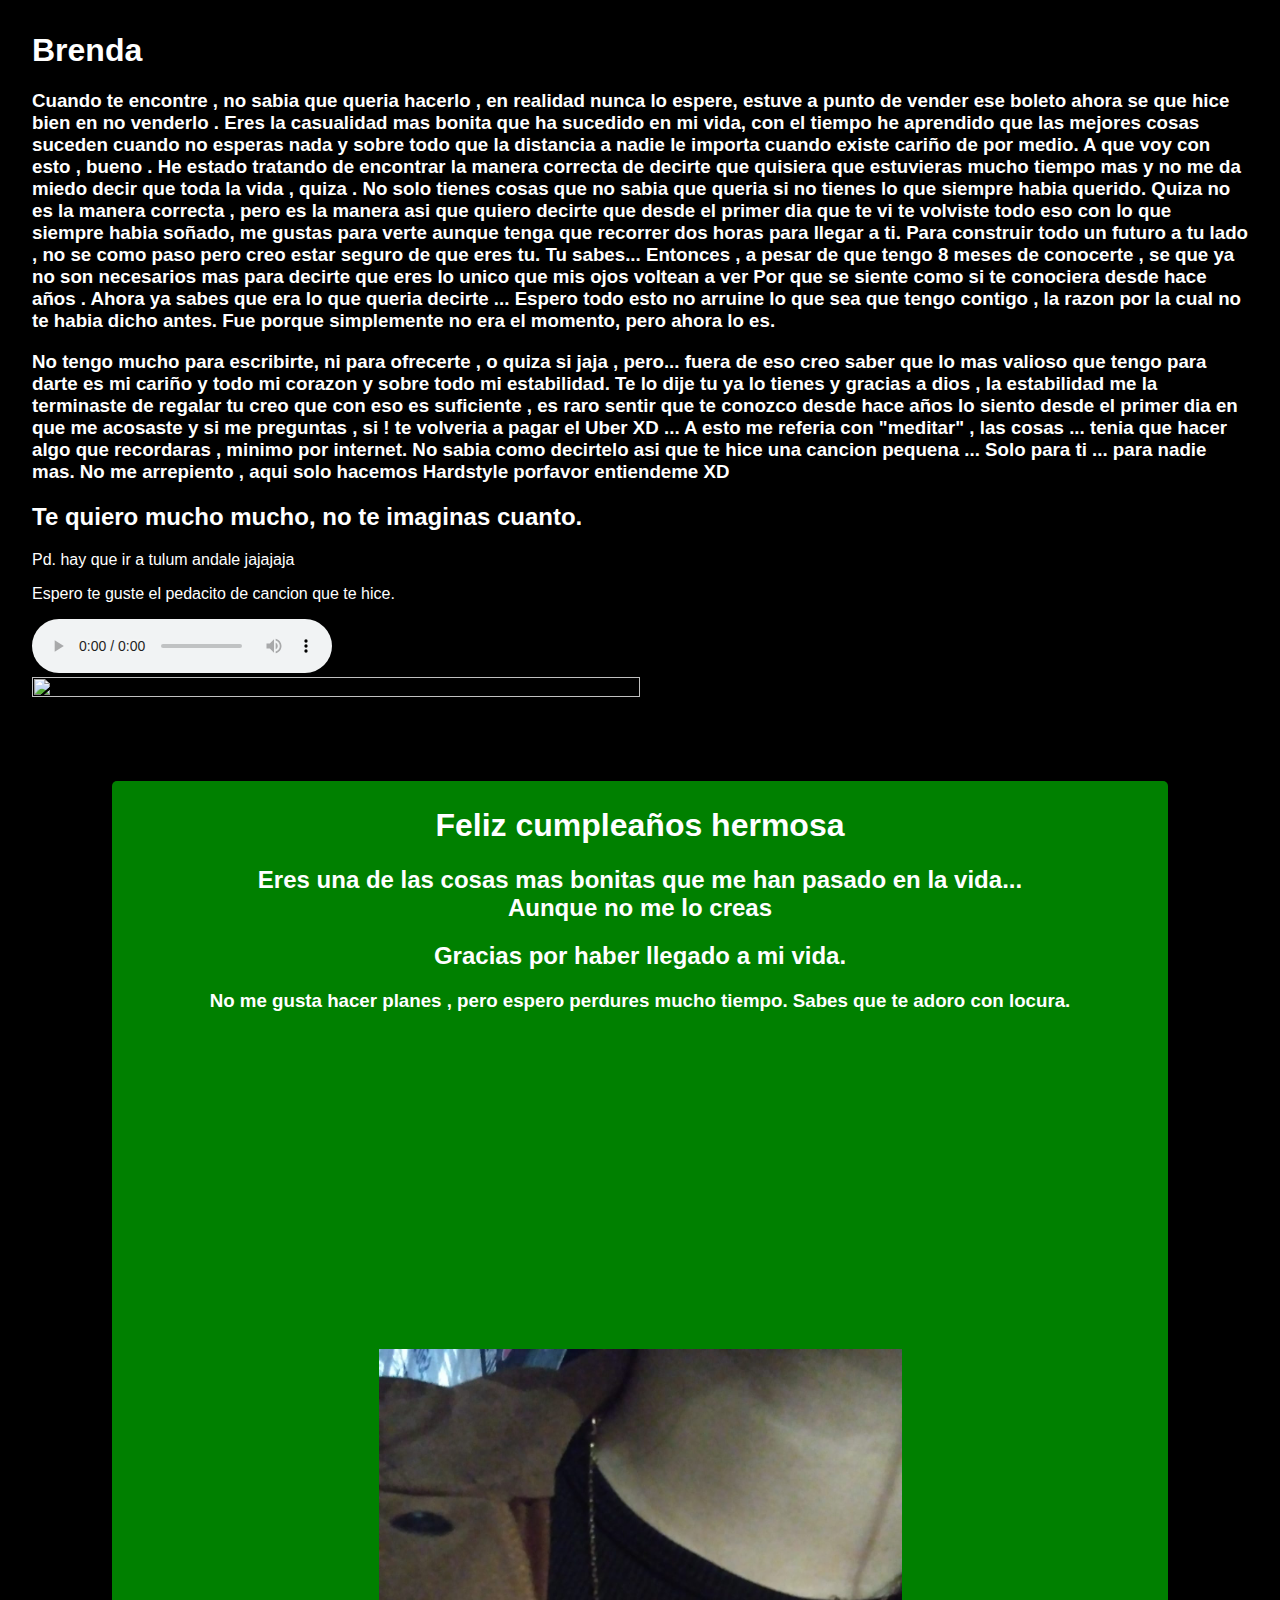
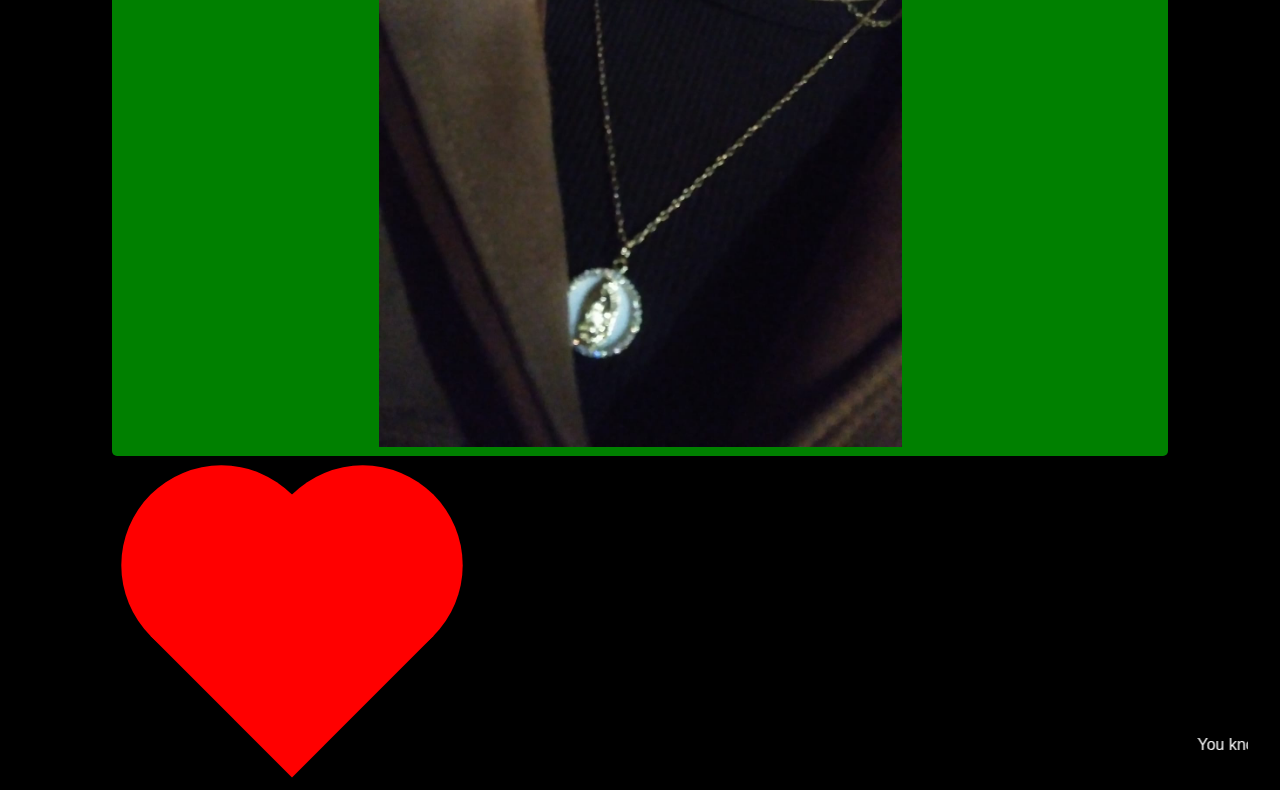
==== commit b5cc9244: "changes" ====
--- a/pages/index.html
+++ b/pages/index.html
@@ -1,47 +1,82 @@
 <!DOCTYPE html>
 <html lang="en">
+
 <head>
     <meta charset="UTF-8">
     <meta http-equiv="X-UA-Compatible" content="IE=edge">
     <meta name="viewport" content="width=device-width, initial-scale=1.0">
-    <title>NOTHING THAN MUSIC</title>
+    <title>Carta para Sarahi</title>
     <link rel="stylesheet" href="./styles/index.css">
 </head>
+
 <body>
-    <h1>Brenda</h1>
-   <h3>Cuando te encontre , no sabia que queria hacerlo , en realidad nunca lo espere, estuve a punto de vender ese boleto
-    ahora se que hice bien en no venderlo . Eres la casualidad mas bonita que ha sucedido en mi vida,
-    con el tiempo he aprendido que las mejores cosas suceden cuando no esperas nada y sobre todo que la distancia a nadie le importa
-    cuando existe cariño de por medio. A que voy con esto , bueno . He estado tratando de encontrar la manera correcta
-    de decirte que quisiera que estuvieras mucho tiempo mas y no me da miedo decir que toda la vida , quiza . 
-    No solo tienes cosas que no sabia que queria si no tienes lo que siempre habia querido. 
-    Quiza no es la manera correcta , pero es la manera asi que quiero decirte que desde el primer dia que te vi 
-    te volviste todo eso con lo que siempre habia soñado, me gustas para verte aunque tenga que recorrer dos horas para llegar a ti.
-    Para construir todo un futuro a tu lado , no se como paso pero creo estar seguro de que eres tu. Tu sabes... 
-    Entonces , a pesar de que tengo 8 meses de conocerte , se que ya no son necesarios mas para decirte que eres lo unico que mis ojos voltean a ver
-    Por que se siente como si te conociera desde hace años . 
-    
-    Ahora ya sabes que era lo que queria decirte ... 
-    Espero todo esto no arruine lo que sea que tengo contigo , la razon por la cual no te habia dicho antes. Fue porque 
-    simplemente no era el momento, pero ahora lo es.
-   </h3>
-   <h3>No tengo mucho para escribirte, ni para ofrecerte , o quiza si jaja , pero... fuera de eso creo saber 
-    que lo mas valioso que tengo para darte es mi cariño y todo mi corazon y sobre todo mi estabilidad.
-     Te lo dije tu ya lo tienes y gracias a dios , la estabilidad me la terminaste de regalar tu
-    creo que con eso es suficiente , es raro sentir que te conozco desde hace años
-    lo siento desde el primer dia en que me acosaste y si me preguntas , si ! te volveria a pagar el Uber XD ...
-    A esto me referia con "meditar" , las cosas ... tenia que hacer algo que recordaras , minimo por internet. 
-    No sabia como decirtelo asi que te hice una cancion pequena ... Solo para ti ... para nadie mas.
-    No me arrepiento , aqui solo hacemos Hardstyle porfavor entiendeme XD
+    <div>
 
-   </h3>
-   <h2>Te quiero mucho mucho, no te imaginas cuanto. </h2>
-   
-   <p>Pd. hay que ir a tulum andale jajajaja</p>
-   <p>Espero te guste el pedacito de cancion que te hice.</p>
-   <audio controls>
-    <source src="horse.ogg" type="audio/ogg">
-    <source src="horse.mp3" type="audio/mpeg">
-    </audio>
+        <h1>Brenda</h1>
+        <h3>Cuando te encontre , no sabia que queria hacerlo , en realidad nunca lo espere, estuve a punto de vender ese
+            boleto
+            ahora se que hice bien en no venderlo . Eres la casualidad mas bonita que ha sucedido en mi vida,
+            con el tiempo he aprendido que las mejores cosas suceden cuando no esperas nada y sobre todo que la
+            distancia a nadie le importa
+            cuando existe cariño de por medio. A que voy con esto , bueno . He estado tratando de encontrar la manera
+            correcta
+            de decirte que quisiera que estuvieras mucho tiempo mas y no me da miedo decir que toda la vida , quiza .
+            No solo tienes cosas que no sabia que queria si no tienes lo que siempre habia querido.
+            Quiza no es la manera correcta , pero es la manera asi que quiero decirte que desde el primer dia que te vi
+            te volviste todo eso con lo que siempre habia soñado, me gustas para verte aunque tenga que recorrer dos
+            horas para llegar a ti.
+            Para construir todo un futuro a tu lado , no se como paso pero creo estar seguro de que eres tu. Tu sabes...
+            Entonces , a pesar de que tengo 8 meses de conocerte , se que ya no son necesarios mas para decirte que eres
+            lo unico que mis ojos voltean a ver
+            Por que se siente como si te conociera desde hace años .
+
+            Ahora ya sabes que era lo que queria decirte ...
+            Espero todo esto no arruine lo que sea que tengo contigo , la razon por la cual no te habia dicho antes. Fue
+            porque
+            simplemente no era el momento, pero ahora lo es.
+        </h3>
+        <h3>No tengo mucho para escribirte, ni para ofrecerte , o quiza si jaja , pero... fuera de eso creo saber
+            que lo mas valioso que tengo para darte es mi cariño y todo mi corazon y sobre todo mi estabilidad.
+            Te lo dije tu ya lo tienes y gracias a dios , la estabilidad me la terminaste de regalar tu
+            creo que con eso es suficiente , es raro sentir que te conozco desde hace años
+            lo siento desde el primer dia en que me acosaste y si me preguntas , si ! te volveria a pagar el Uber XD ...
+            A esto me referia con "meditar" , las cosas ... tenia que hacer algo que recordaras , minimo por internet.
+            No sabia como decirtelo asi que te hice una cancion pequena ... Solo para ti ... para nadie mas.
+            No me arrepiento , aqui solo hacemos Hardstyle porfavor entiendeme XD
+
+        </h3>
+        <h2>Te quiero mucho mucho, no te imaginas cuanto. </h2>
+
+        <p>Pd. hay que ir a tulum andale jajajaja</p>
+        <p>Espero te guste el pedacito de cancion que te hice.</p>
+        <audio controls>
+            <source src="./resources/For you.wav" type="audio/wav">
+        </audio>
+        <br><img src="http://eco18.com/wp-content/uploads/2016/06/AdobeStock_98287360.jpeg" alt="">
+
+    </div>
+    <div class="division">
+        <h1>Feliz cumpleaños hermosa</h1>
+        <h2>Eres una de las cosas mas bonitas que me han pasado en la vida...<br>
+         Aunque no me lo creas</h2>
+        <h2>Gracias por haber llegado a mi vida. </h2>
+        <h3>No me gusta hacer planes , pero espero perdures mucho tiempo.
+            Sabes que te adoro con locura.
+        </h3>
+        <iframe width="560" height="315" src="https://www.youtube.com/embed/EmwRu8omj7o?si=3q1mqOU0g1piR_eN"
+            title="YouTube video player" frameborder="0" \
+            allow="accelerometer; autoplay; clipboard-write; encrypted-media; gyroscope; picture-in-picture; web-share"
+            allowfullscreen></iframe>
+        <div class="image">
+            <img src="../image1.JPG" alt="">
+
+        </div>
+    </div>
+    <div class="heart-shape">
+
+    </div>
+    <marquee>You know that you are the most beautifull thing in this world.</marquee>
+
 </body>
+
 </html>--- a/pages/styles/index.css
+++ b/pages/styles/index.css
@@ -43,4 +43,51 @@
     
     background-color: white;
     color:black;
+}
+
+img{
+max-width: 50%;
+max-height: 50%;
+}
+
+.division{
+    text-align: center;
+    border-radius: 5px;
+    background-color: green;
+    padding: 5px;
+    margin: 5rem;
+    
+}
+.heart-shape{
+    text-align: center;
+    margin-left: 10rem;
+    position: relative;
+    width: 200px;
+    height: 200px;
+    -webkit-transform: rotate(45deg);
+    -moz-transform: rotate(45deg);
+    -ms-transform: rotate(45deg);
+    -o-transform: rotate(45deg);
+    transform: rotate(45deg);
+    background-color: rgb(255, 0, 0);
+}
+.heart-shape:before,
+.heart-shape:after{
+    position: absolute;
+    width: 200px;
+    height: 200px;
+    content: '';
+    -webkit-border-radius: 50%;
+    -moz-border-radius: 50%;
+    -o-border-radius: 50%;
+    border-radius: 50%;
+    background-color: rgb(255, 0, 0);
+}
+.heart-shape:before{
+    bottom: 0px;
+    left: -100px;
+}
+.heart-shape:after{
+    top: -100px;
+    right: 0px;
 }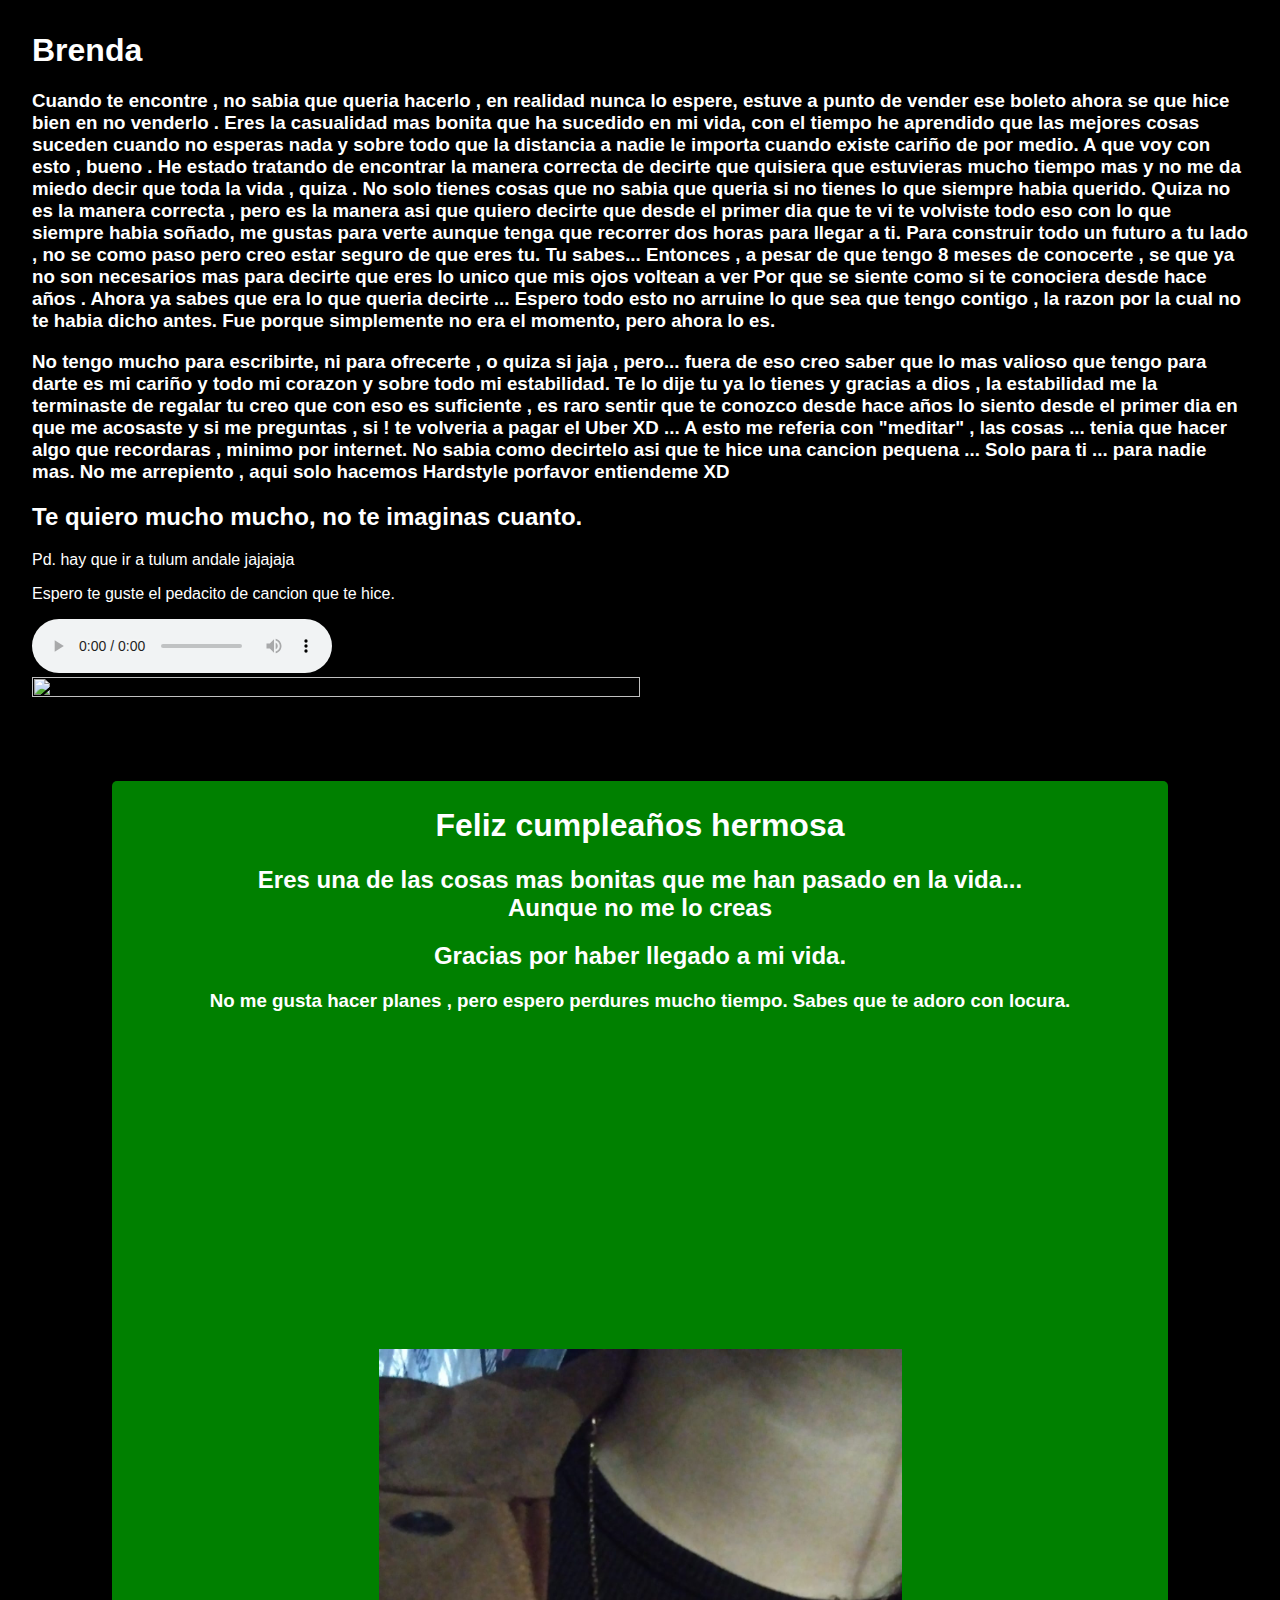
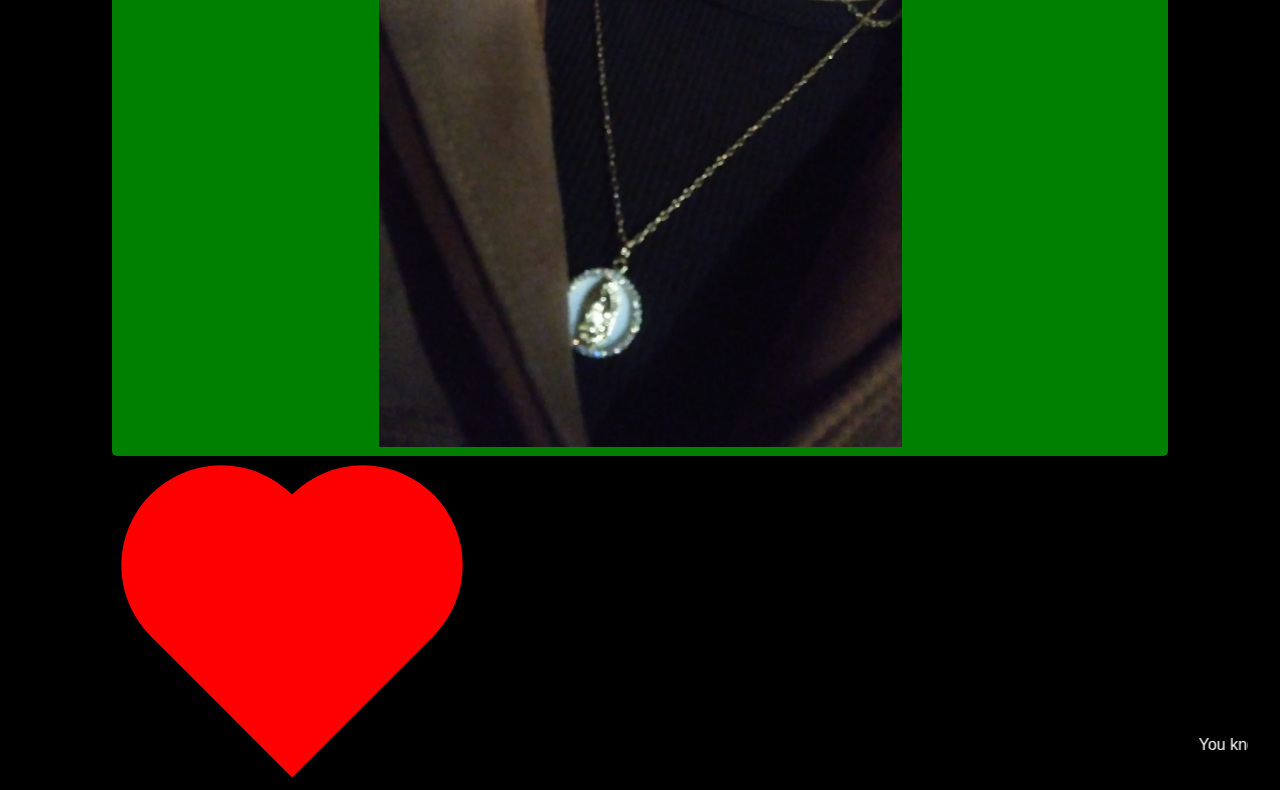
==== commit cf6d92c3: "modified:   pages/index.html" ====
--- a/pages/index.html
+++ b/pages/index.html
@@ -68,7 +68,7 @@
             allow="accelerometer; autoplay; clipboard-write; encrypted-media; gyroscope; picture-in-picture; web-share"
             allowfullscreen></iframe>
         <div class="image">
-            <img src="../image1.JPG" alt="">
+            <img src="./resources/image1.JPG" alt="">
 
         </div>
     </div>
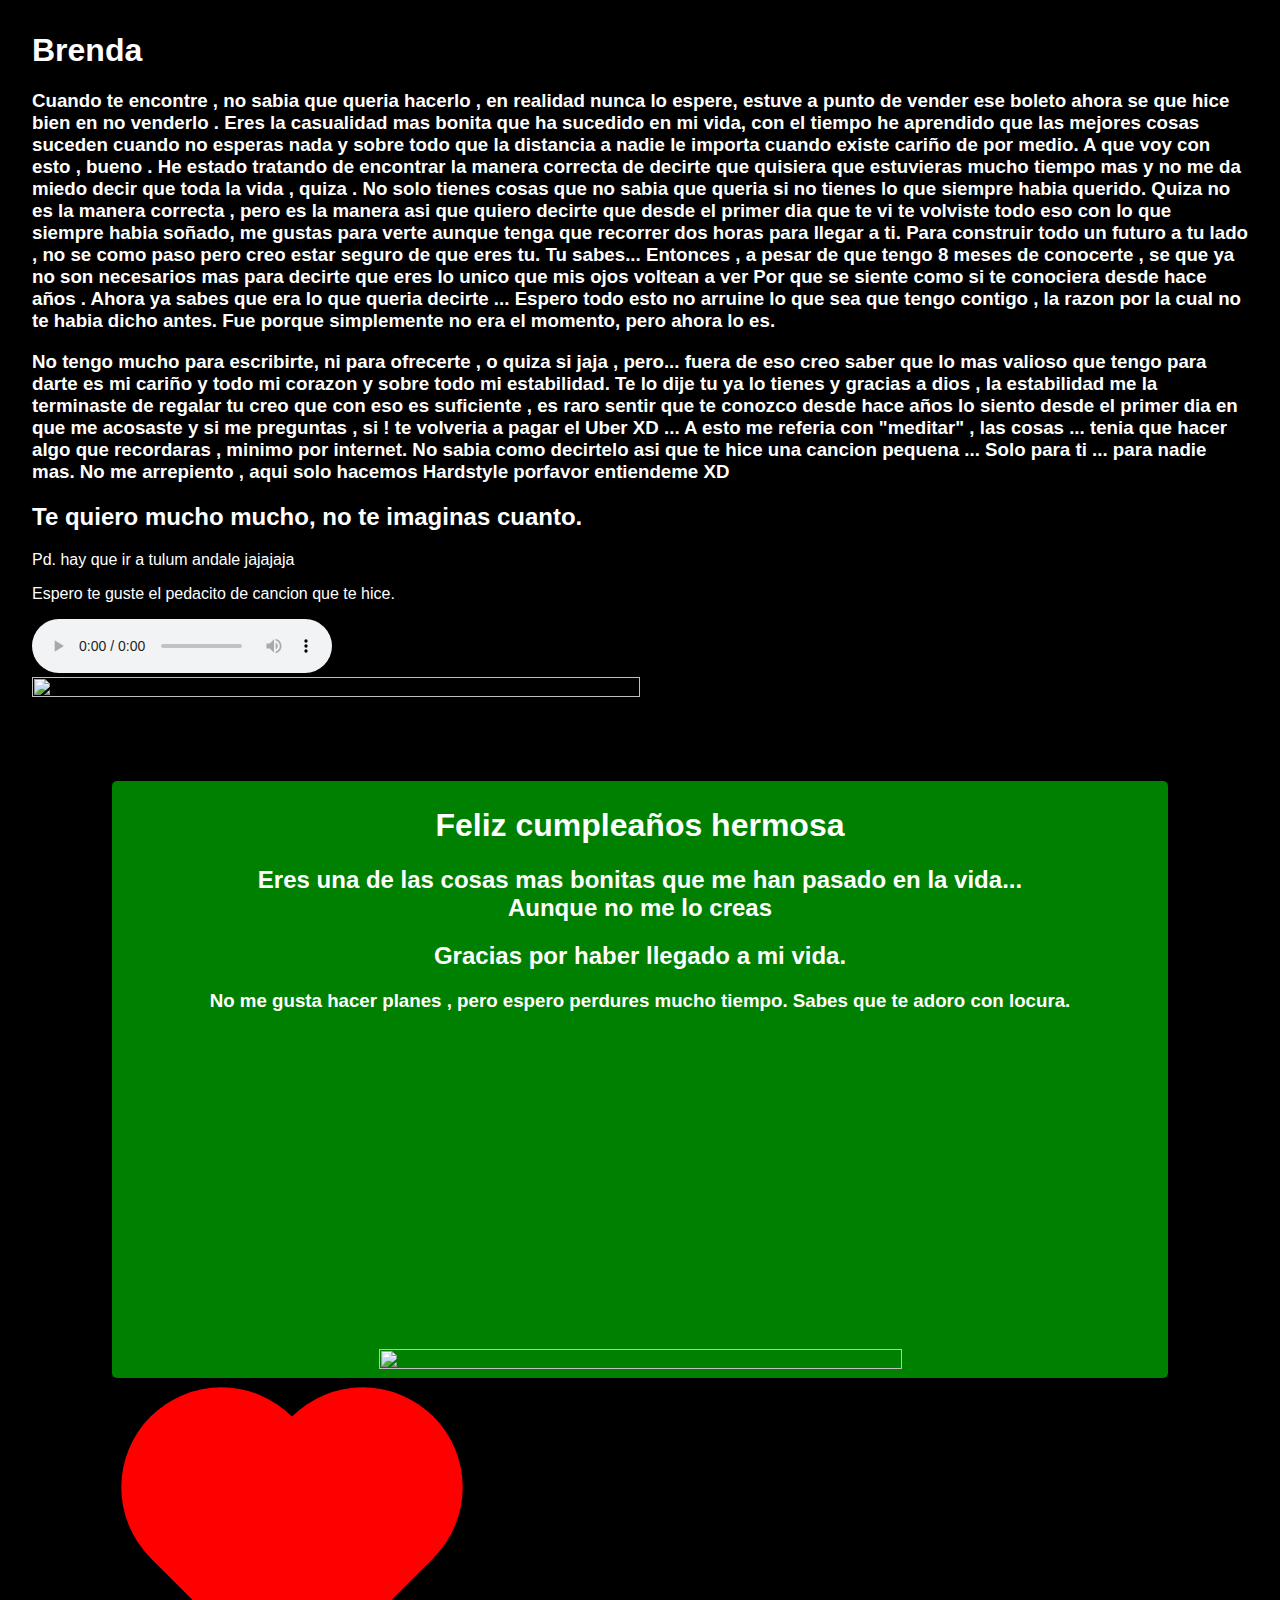
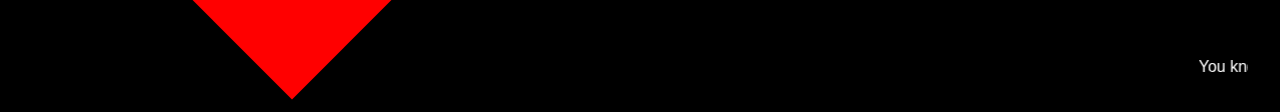
==== commit 13083849: "Your branch is up to date with 'origin/main'." ====
--- a/pages/index.html
+++ b/pages/index.html
@@ -68,7 +68,7 @@
             allow="accelerometer; autoplay; clipboard-write; encrypted-media; gyroscope; picture-in-picture; web-share"
             allowfullscreen></iframe>
         <div class="image">
-            <img src="./resources/image1.JPG" alt="">
+            <img src="./resources/image1.jpg" alt="">
 
         </div>
     </div>
